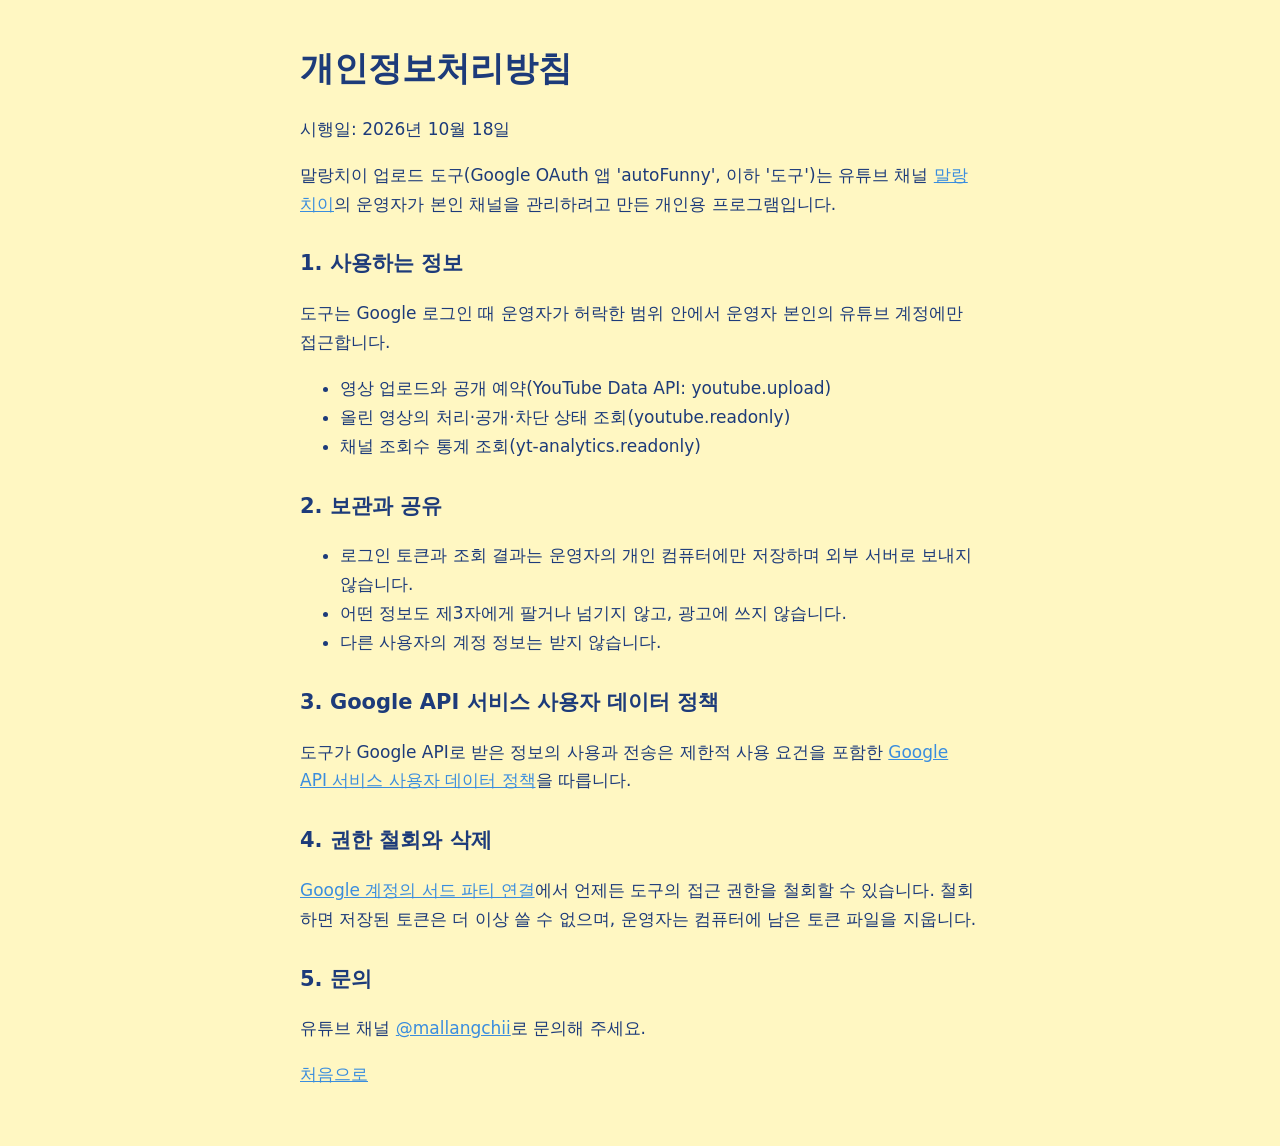
==== privacy.html @ 90726446 "말랑치이 업로드 도구 안내·개인정보처리방침·약관 페이지 Co-Authored-By: Claude Opus 5.5 <noreply@anthropic.com>" ====
<!doctype html>
<html lang="ko">
<head>
<meta charset="utf-8">
<meta name="viewport" content="width=device-width,initial-scale=1">
<title>개인정보처리방침</title>
<link rel="stylesheet" href="style.css">
</head>
<body>
<main>
<h1>개인정보처리방침</h1>
<p>시행일: 2026년 10월 18일</p>
<p>말랑치이 업로드 도구(Google OAuth 앱 'autoFunny', 이하 '도구')는 유튜브 채널 <a href="https://www.youtube.com/@mallangchii">말랑치이</a>의 운영자가 본인 채널을 관리하려고 만든 개인용 프로그램입니다.</p>
<h2>1. 사용하는 정보</h2>
<p>도구는 Google 로그인 때 운영자가 허락한 범위 안에서 운영자 본인의 유튜브 계정에만 접근합니다.</p>
<ul>
<li>영상 업로드와 공개 예약(YouTube Data API: youtube.upload)</li>
<li>올린 영상의 처리·공개·차단 상태 조회(youtube.readonly)</li>
<li>채널 조회수 통계 조회(yt-analytics.readonly)</li>
</ul>
<h2>2. 보관과 공유</h2>
<ul>
<li>로그인 토큰과 조회 결과는 운영자의 개인 컴퓨터에만 저장하며 외부 서버로 보내지 않습니다.</li>
<li>어떤 정보도 제3자에게 팔거나 넘기지 않고, 광고에 쓰지 않습니다.</li>
<li>다른 사용자의 계정 정보는 받지 않습니다.</li>
</ul>
<h2>3. Google API 서비스 사용자 데이터 정책</h2>
<p>도구가 Google API로 받은 정보의 사용과 전송은 제한적 사용 요건을 포함한 <a href="https://developers.google.com/terms/api-services-user-data-policy">Google API 서비스 사용자 데이터 정책</a>을 따릅니다.</p>
<h2>4. 권한 철회와 삭제</h2>
<p><a href="https://myaccount.google.com/permissions">Google 계정의 서드 파티 연결</a>에서 언제든 도구의 접근 권한을 철회할 수 있습니다. 철회하면 저장된 토큰은 더 이상 쓸 수 없으며, 운영자는 컴퓨터에 남은 토큰 파일을 지웁니다.</p>
<h2>5. 문의</h2>
<p>유튜브 채널 <a href="https://www.youtube.com/@mallangchii">@mallangchii</a>로 문의해 주세요.</p>
<p><a href="index.html">처음으로</a></p>
</main>
</body>
</html>
---- style.css ----
body{margin:0;background:#FFF7C2;color:#1D3B7A;font:17px/1.7 system-ui,-apple-system,"Apple SD Gothic Neo","Malgun Gothic",sans-serif}
main{max-width:680px;margin:0 auto;padding:40px 16px}
h1{font-size:34px;margin:0 0 16px}
h2{font-size:21px;margin:28px 0 8px}
a{color:#3A8DDE}
.note{font-size:14px;opacity:.75;margin-top:32px}
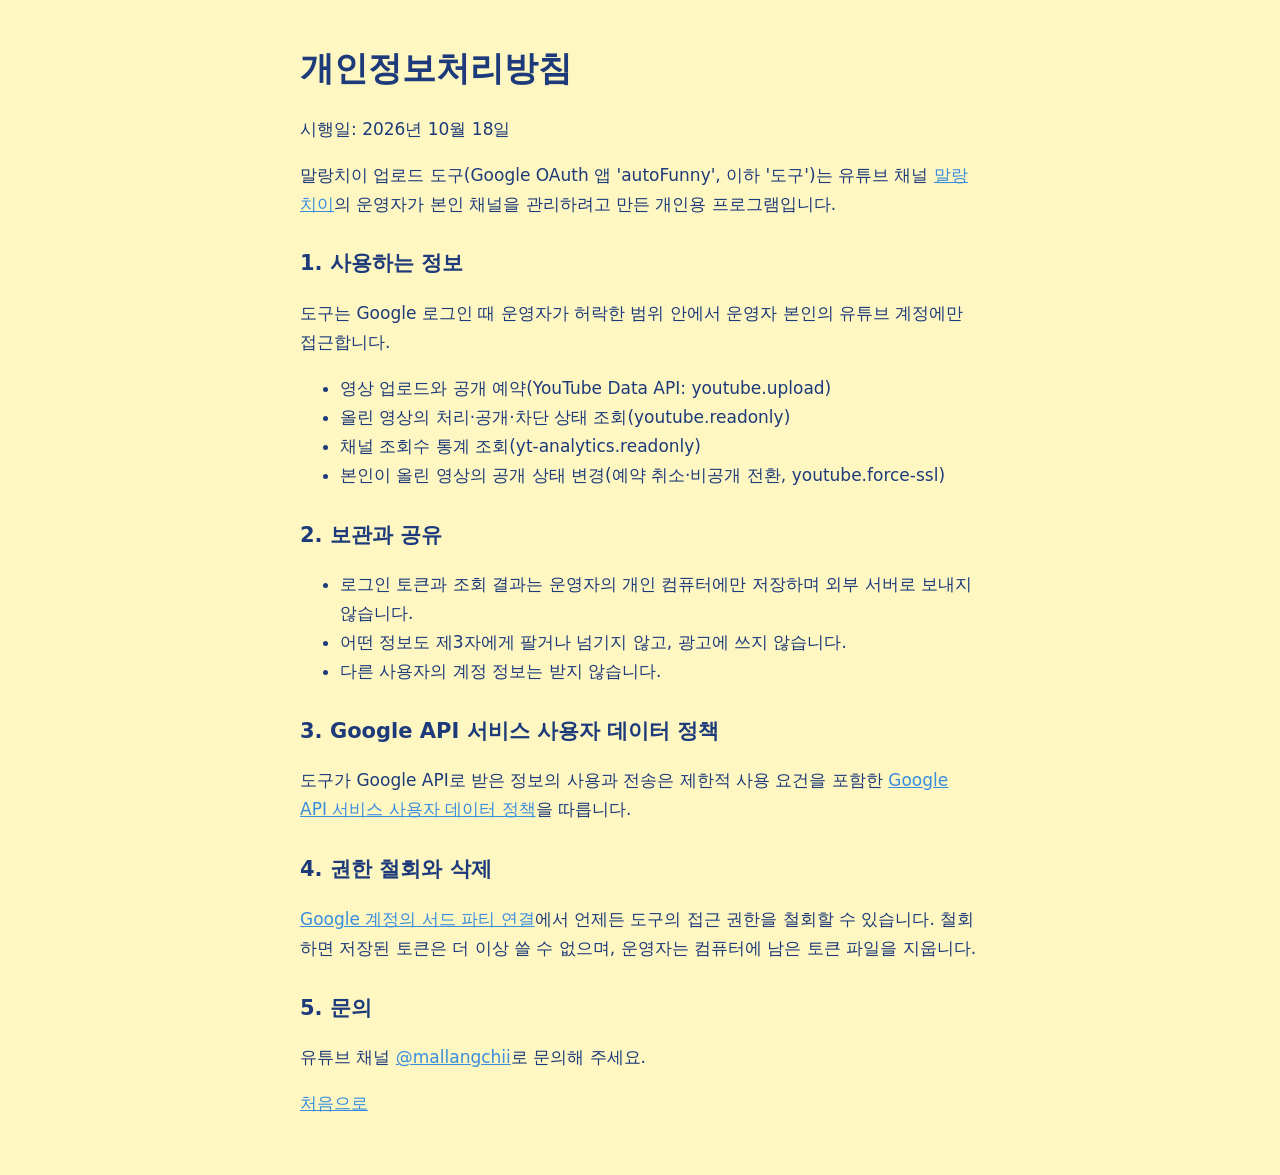
==== commit d3ae474b: "개인정보처리방침: 공개 상태 변경 권한(youtube.force-ssl) 추가 Co-Authored-By: Claude Opus 5.5 <noreply@anthropic.com>" ====
--- a/privacy.html
+++ b/privacy.html
@@ -17,6 +17,7 @@
 <li>영상 업로드와 공개 예약(YouTube Data API: youtube.upload)</li>
 <li>올린 영상의 처리·공개·차단 상태 조회(youtube.readonly)</li>
 <li>채널 조회수 통계 조회(yt-analytics.readonly)</li>
+<li>본인이 올린 영상의 공개 상태 변경(예약 취소·비공개 전환, youtube.force-ssl)</li>
 </ul>
 <h2>2. 보관과 공유</h2>
 <ul>
